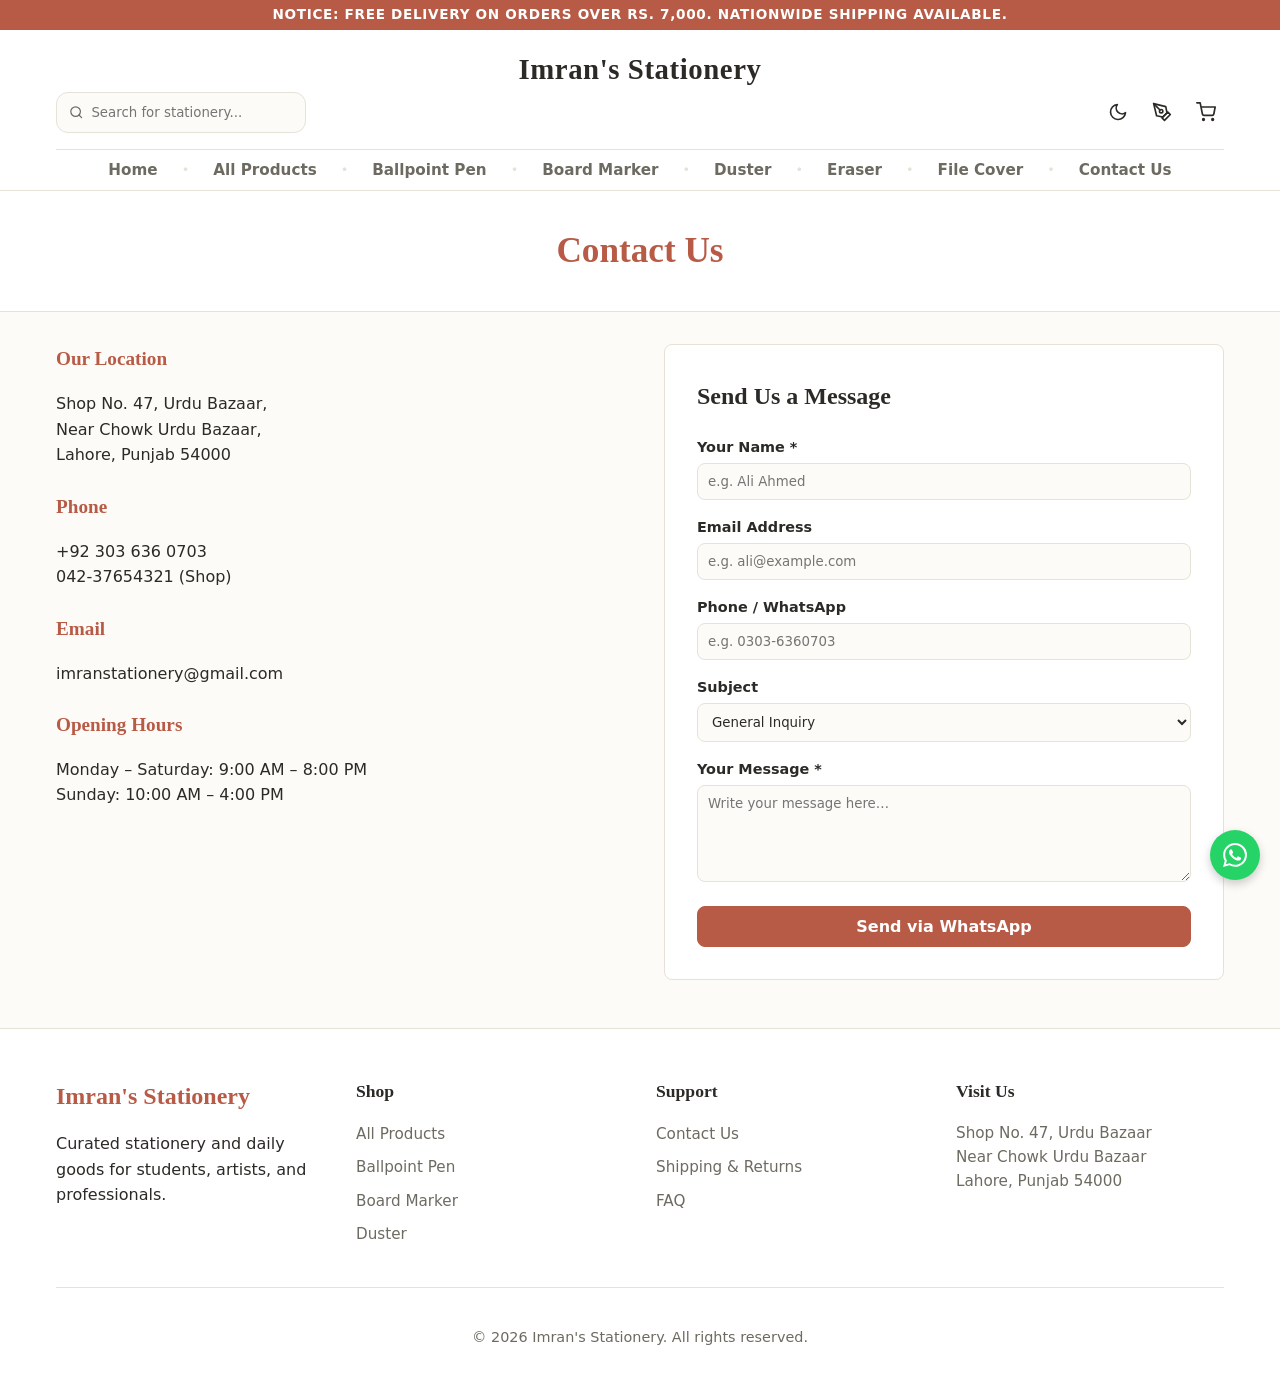
==== contact.html @ bb442c22 "Initial commit: Imran's Stationery E-Commerce Website (Vanilla JS)" ====
<!DOCTYPE html>
<html lang="en">
<head>
  <meta charset="UTF-8" />
  <meta name="color-scheme" content="light">
  <meta name="viewport" content="width=device-width, initial-scale=1.0" />
  <meta name="description" content="Contact Imran's Stationery – Urdu Bazaar, Lahore. Phone, WhatsApp, email or visit us." />
  <title>Contact – Imran's Stationery</title>
  <link rel="stylesheet" href="css/style.css?v=6" />
  <link rel="icon" href="images/placeholder.svg" />
  <script src="js/config.js?v=6"></script>
  <meta property="og:title" content="Contact Us - Imran's Stationery" />
  <meta property="og:description" content="Get in touch with Imran's Stationery." />
  <meta property="og:image" content="images/placeholder.svg" />
  <!-- UPDATE og:url to the real domain before going live -->
  <meta property="og:url" content="https://imransstationery.example.com/contact.html" />
</head>
<body class="contact-page">

  <!-- Injected Header -->
  <div id="layout-header"></div>

  <main>
    <div class="page-banner">
      <div class="container">
        <h1>Contact Us</h1>
      </div>
    </div>

    <section class="contact-section" aria-labelledby="contact-heading">
      <div class="container">
        <h2 class="visually-hidden" id="contact-heading">Contact Details</h2>

        <div class="contact-grid">
          <div class="contact-info">
            <div class="contact-item">
              <div>
                <h3>Our Location</h3>
                <p>Shop No. 47, Urdu Bazaar,<br />Near Chowk Urdu Bazaar,<br />Lahore, Punjab 54000</p>
              </div>
            </div>

            <div class="contact-item">
              <div>
                <h3>Phone</h3>
                <p>
                  <a href="tel:+923036360703">+92 303 636 0703</a><br />
                  <a href="tel:+924237654321">042-37654321</a> (Shop)
                </p>
              </div>
            </div>

            <div class="contact-item">
              <div>
                <h3>Email</h3>
                <p><a href="mailto:imranstationery@gmail.com">imranstationery@gmail.com</a></p>
              </div>
            </div>

            <div class="contact-item">
              <div>
                <h3>Opening Hours</h3>
                <p>
                  Monday – Saturday: 9:00 AM – 8:00 PM<br />
                  Sunday: 10:00 AM – 4:00 PM
                </p>
              </div>
            </div>
          </div>

          <div class="contact-form-card">
            <h2>Send Us a Message</h2>
            <form id="contact-form" novalidate>
              <div class="form-group">
                <label for="name">Your Name *</label>
                <input type="text" id="name" name="name" placeholder="e.g. Ali Ahmed" required />
              </div>
              <div class="form-group">
                <label for="email">Email Address</label>
                <input type="email" id="email" name="email" placeholder="e.g. ali@example.com" />
              </div>
              <div class="form-group">
                <label for="phone">Phone / WhatsApp</label>
                <input type="tel" id="phone" name="phone" placeholder="e.g. 0303-6360703" />
              </div>
              <div class="form-group">
                <label for="subject">Subject</label>
                <select id="subject" name="subject">
                  <option value="general">General Inquiry</option>
                  <option value="order">Place a Bulk Order</option>
                  <option value="availability">Product Availability</option>
                  <option value="other">Other</option>
                </select>
              </div>
              <div class="form-group">
                <label for="message">Your Message *</label>
                <textarea id="message" name="message" rows="5" placeholder="Write your message here…" required></textarea>
              </div>
              <button type="submit" class="btn btn-primary btn-block">Send via WhatsApp</button>
              <div id="form-feedback" class="form-feedback" role="alert" aria-live="assertive"></div>
            </form>
          </div>
        </div>
      </div>
    </section>
  </main>

  <!-- Injected Footer & Cart -->
  <div id="layout-footer"></div>
  <div id="layout-cart"></div>

  <script src="js/layout.js?v=6"></script>
  <script src="js/cart.js?v=6"></script>
  <script src="js/contact.js?v=6"></script>

</body>
</html>
---- css/style.css ----
﻿/* style.css ?" Imran's Stationery | Vintage Classic Redesign */

/* --- Variables --- */
:root {
  color-scheme: light;
  --color-primary:   #B85B46; /* Terracotta */
  --color-primary-hover: #9E4E3C;
  --color-bg:        #FDFBF7; /* Warm cream */
  --color-surface:   #FFFFFF; /* White for cards */
  --color-text:      #2C2A26; /* Warm dark grey */
  --color-muted:     #6D6A61; /* Medium warm grey */
  --color-border:    #E6E2D8; /* Soft warm border */
  --color-accent:    #6B705C; /* Olive */
  --color-whatsapp:  #25D366;
  --img-bg:          #F7F4EB;

  --font-heading: 'Merriweather', 'Georgia', 'Times New Roman', serif;
  --font-body:    'Nunito', 'Segoe UI', system-ui, sans-serif;

  --radius:      8px;
  --radius-lg:   12px;
  --transition:  0.25s ease-in-out;

  --sp-xs:  0.25rem;
  --sp-sm:  0.5rem;
  --sp-md:  1rem;
  --sp-lg:  1.5rem;
  --sp-xl:  2rem;
  --sp-2xl: 3rem;
}

[data-theme="dark"] {
  --color-primary:       #D4806E;
  --color-primary-hover: #E09585;
  --color-bg:            #1C1A17;
  --color-surface:       #2A2723;
  --color-text:          #F0EDE6;
  --color-muted:         #A8A49B;
  --color-border:        #3E3B35;
  --color-accent:        #94997E;
  --img-bg:              #33302B;
}

/* --- Base --- */
*, *::before, *::after { box-sizing: border-box; }
body {
  margin: 0;
  font-family: var(--font-body);
  background-color: var(--color-bg);
  color: var(--color-text);
  line-height: 1.6;
}
h1, h2, h3, h4, h5, h6 {
  font-family: var(--font-heading);
  font-weight: 700;
  margin-top: 0;
  color: var(--color-text);
}
a { color: inherit; text-decoration: none; transition: color var(--transition); }
img, svg { display: block; max-width: 100%; height: auto; }
button { font-family: inherit; cursor: pointer; border: none; background: none; color: inherit; }
.container { max-width: 1200px; margin: 0 auto; padding: 0 var(--sp-md); }
.visually-hidden { position: absolute; width: 1px; height: 1px; padding: 0; margin: -1px; overflow: hidden; clip: rect(0,0,0,0); border: 0; }

/* --- Buttons --- */
.btn {
  display: inline-flex; justify-content: center; align-items: center;
  padding: 10px 20px;
  border-radius: var(--radius);
  font-weight: 600;
  text-align: center;
  transition: all var(--transition);
  font-size: 1rem;
  text-decoration: none;
}
.btn-primary {
  background-color: var(--color-primary);
  color: #fff;
  border: 1px solid var(--color-primary);
}
.btn-primary:hover { background-color: var(--color-primary-hover); }
.btn-outline {
  border: 2px solid var(--color-border);
  color: var(--color-text);
  background-color: transparent;
}
.btn-outline:hover {
  border-color: var(--color-primary);
  color: var(--color-primary);
}
.btn-block { width: 100%; }

.card-action {
  position: absolute;
  bottom: var(--sp-md);
  left: 50%;
  transform: translateX(-50%);
  background: var(--color-surface);
  color: var(--color-text);
  border: 1px solid var(--color-border);
  padding: 8px 16px;
  border-radius: var(--radius);
  font-size: 0.85rem;
  font-weight: 600;
  opacity: 0;
  transition: all var(--transition);
  white-space: nowrap;
  box-shadow: 0 4px 6px rgba(0,0,0,0.1);
}

.product-img-wrap:hover .card-action {
  opacity: 1;
}

.card-action:hover {
  background: var(--color-primary);
  color: #fff;
  border-color: var(--color-primary);
}

/* --- Header Layout --- */
.announcement-bar {
  background-color: var(--color-primary);
  color: #fff;
  text-align: center;
  padding: var(--sp-xs) var(--sp-md);
  font-size: 0.85rem;
  font-weight: 600;
  letter-spacing: 0.05em;
  text-transform: uppercase;
}

.site-header {
  background-color: var(--color-surface);
  border-bottom: 1px solid var(--color-border);
  position: sticky;
  top: 0; z-index: 100;
}

.header-main {
  display: grid;
  grid-template-columns: 1fr auto 1fr;
  align-items: center;
  padding: var(--sp-md) 0;
}

.desktop-only { display: none; }
@media (min-width: 768px) {
  .desktop-only { display: block; }
}
.mobile-only { display: block; }
@media (min-width: 768px) {
  .mobile-only { display: none; }
}

.nav-logo {
  font-family: var(--font-heading);
  font-size: 1.8rem;
  font-weight: 700;
  letter-spacing: 0.02em;
  color: var(--color-text);
  grid-column: 2;
  text-align: center;
}

.header-search { grid-column: 1; }
.search-form {
  display: flex; align-items: center;
  background-color: var(--color-bg);
  border: 1px solid var(--color-border);
  border-radius: var(--radius-lg);
  padding: 4px 12px;
  max-width: 250px;
}
.search-form svg { color: var(--color-muted); margin-right: 8px; }
.search-form input {
  border: none; background: transparent;
  padding: 8px 0; outline: none; width: 100%;
  color: var(--color-text);
  font-family: var(--font-body);
}

.header-icons {
  grid-column: 3;
  display: flex; justify-content: flex-end; gap: var(--sp-sm);
}
.icon-btn {
  padding: 8px; border-radius: 50%;
  position: relative; transition: background-color var(--transition);
}
.icon-btn:hover { background-color: var(--color-bg); }
.cart-badge {
  position: absolute; top: 0; right: 0;
  background-color: var(--color-primary); color: #fff;
  font-size: 0.7rem; font-weight: bold;
  height: 18px; min-width: 18px; border-radius: 9px;
  display: flex; align-items: center; justify-content: center;
  padding: 0 4px; opacity: 0; transform: scale(0.8);
  transition: all var(--transition);
}
.cart-badge.has-items { opacity: 1; transform: scale(1); }

/* --- Navigation Links --- */
.header-nav {
  border-top: 1px solid var(--color-border);
  background-color: var(--color-surface);
}
.nav-menu {
  list-style: none; margin: 0; padding: 0;
  display: flex; justify-content: center; flex-wrap: wrap;
  gap: var(--sp-lg);
}
.nav-menu li { display: flex; align-items: center; }
.nav-menu li:not(:last-child)::after {
  content: '\2022';
  margin-left: var(--sp-lg);
  color: var(--color-border);
  font-size: 0.8rem;
}
.nav-link {
  display: block; padding: var(--sp-sm) 0;
  font-size: 0.95rem; font-weight: 600;
  color: var(--color-muted);
  position: relative;
}
.nav-link:hover { color: var(--color-primary); }

@media (max-width: 767px) {
  .header-main { grid-template-columns: 1fr auto; }
  .nav-logo { grid-column: 1; text-align: left; }
  .header-icons { grid-column: 2; }
  .header-nav {
    display: none; width: 100%; position: absolute; left: 0;
    top: 100%; background: var(--color-surface);
    border-bottom: 1px solid var(--color-border);
    box-shadow: 0 4px 12px rgba(0,0,0,0.05);
  }
  .header-nav.open { display: block; }
  .nav-menu { flex-direction: column; gap: 0; }
  .nav-menu li { width: 100%; border-bottom: 1px solid var(--color-border); }
  .nav-menu li:not(:last-child)::after { display: none; }
  .nav-link { padding: var(--sp-md); }
}

/* --- Hero Section --- */
.hero-section {
  background-color: var(--color-surface);
  text-align: center;
  padding: var(--sp-2xl) var(--sp-md);
  border-bottom: 1px solid var(--color-border);
}
.hero-image-slot { display: none; }
.hero-content h1 { font-size: 2.5rem; margin-bottom: var(--sp-md); color: var(--color-primary); }
.hero-content p { font-size: 1.1rem; color: var(--color-muted); margin-bottom: var(--sp-lg); max-width: 600px; margin-inline: auto; }
.btn-hero { background-color: var(--color-primary); color: #fff; padding: 12px 30px; font-size: 1.1rem; }

/* --- Product Cards --- */
.products-grid {
  display: grid;
  grid-template-columns: repeat(auto-fill, minmax(240px, 1fr));
  gap: var(--sp-xl); padding: var(--sp-xl) 0;
}
.product-card {
  background: var(--color-surface);
  border: 1px solid var(--color-border);
  border-radius: var(--radius);
  overflow: hidden;
  cursor: pointer;
  transition: transform var(--transition), box-shadow var(--transition);
  display: flex; flex-direction: column;
}
.product-card:hover {
  transform: translateY(-4px);
  box-shadow: 0 8px 24px rgba(0,0,0,0.05);
}
.product-img-wrap { position: relative; aspect-ratio: 1; background: var(--img-bg); padding: var(--sp-md); display: flex; align-items: center; justify-content: center; }
.product-img-wrap img {
  width: 100%; height: 100%; object-fit: contain;
}
.product-info { padding: var(--sp-md); display: flex; flex-direction: column; flex-grow: 1; }
.product-name { font-size: 1.1rem; margin-bottom: var(--sp-xs); font-family: var(--font-body); }
.product-price { font-size: 1.05rem; font-weight: 700; color: var(--color-primary); margin: 0; }
.card-meta { font-size: 0.85rem; color: var(--color-muted); margin: 4px 0 0 0; }
.card-btn { margin-top: auto; padding: 8px; font-size: 0.9rem; margin-top: var(--sp-md); }

/* --- Categories Section --- */
.section-title { text-align: center; font-size: 2rem; margin: var(--sp-2xl) 0 var(--sp-lg); }
.category-tiles-grid {
  display: grid; grid-template-columns: repeat(auto-fit, minmax(180px, 1fr));
  gap: var(--sp-lg); padding-bottom: var(--sp-2xl);
}
.category-tile {
  text-align: center; border: 1px solid var(--color-border);
  border-radius: var(--radius); padding: var(--sp-lg);
  background: var(--color-surface); transition: all var(--transition);
}
.category-tile:hover { border-color: var(--color-primary); box-shadow: 0 4px 12px rgba(0,0,0,0.05); }
.tile-img-wrap {
  aspect-ratio: 1; background: var(--img-bg); border-radius: 50%;
  margin: 0 auto var(--sp-md); padding: var(--sp-md); max-width: 120px;
}
.tile-img-wrap img { width: 100%; height: 100%; object-fit: contain; }
.category-tile h3 { margin: 0 0 var(--sp-xs) 0; font-family: var(--font-body); font-size: 1.1rem; }
.view-link { font-size: 0.85rem; color: var(--color-primary); font-weight: 600; }

.view-all-container { text-align: center; margin: var(--sp-lg) 0 var(--sp-2xl); }

/* --- Contact & Misc --- */
.page-banner { background: var(--color-surface); padding: var(--sp-xl) 0; border-bottom: 1px solid var(--color-border); text-align: center; margin-bottom: var(--sp-xl); }
.page-banner h1 { margin: 0; font-size: 2.2rem; color: var(--color-primary); }
.contact-grid { display: grid; grid-template-columns: 1fr 1fr; gap: var(--sp-2xl); margin-bottom: var(--sp-2xl); }
.contact-info h3 { color: var(--color-primary); font-size: 1.2rem; margin-bottom: var(--sp-xs); }
.contact-item { margin-bottom: var(--sp-lg); }
.contact-form-card { background: var(--color-surface); padding: var(--sp-xl); border: 1px solid var(--color-border); border-radius: var(--radius); }
.form-group { margin-bottom: var(--sp-md); }
.form-group label { display: block; font-weight: 600; margin-bottom: var(--sp-xs); font-size: 0.9rem; }
.form-group input, .form-group select, .form-group textarea {
  width: 100%; padding: 10px; border: 1px solid var(--color-border); border-radius: var(--radius);
  font-family: inherit; background: var(--color-bg); color: var(--color-text);
}
@media (max-width: 767px) { .contact-grid { grid-template-columns: 1fr; } }

/* --- Cart Panel --- */
.cart-overlay { position: fixed; inset: 0; background: rgba(0,0,0,0.5); z-index: 999; opacity: 0; pointer-events: none; transition: opacity var(--transition); }
.cart-overlay.open { opacity: 1; pointer-events: auto; }
.cart-panel {
  position: fixed; top: 0; right: 0; bottom: 0; width: 100%; max-width: 400px;
  background: var(--color-surface); z-index: 1000;
  transform: translateX(100%); transition: transform 0.3s cubic-bezier(0.4, 0, 0.2, 1);
  display: flex; flex-direction: column; border-left: 1px solid var(--color-border);
}
.cart-panel.open { transform: translateX(0); }
.cart-panel-header { display: flex; align-items: center; justify-content: space-between; padding: var(--sp-md); border-bottom: 1px solid var(--color-border); }
.cart-panel-header h2 { margin: 0; font-size: 1.2rem; }
.cart-close-btn { padding: 4px; border-radius: 50%; }
.cart-close-btn:hover { background: var(--color-bg); }
.cart-items-list { flex-grow: 1; overflow-y: auto; padding: var(--sp-md); }
.cart-item { display: flex; gap: var(--sp-md); padding-bottom: var(--sp-md); border-bottom: 1px solid var(--color-border); margin-bottom: var(--sp-md); position: relative; }
.cart-item-img { width: 70px; height: 70px; object-fit: contain; background: var(--img-bg); border-radius: 4px; }
.cart-item-details { flex-grow: 1; }
.cart-item-name { display: block; font-weight: 600; font-size: 0.95rem; margin-bottom: 2px; }
.cart-item-color { display: block; font-size: 0.8rem; color: var(--color-muted); margin-bottom: 4px; }
.cart-item-price { display: block; font-weight: 700; color: var(--color-primary); font-size: 0.9rem; margin-bottom: 8px; }
.qty-controls { display: flex; align-items: center; border: 1px solid var(--color-border); border-radius: 4px; width: fit-content; }
.qty-btn { padding: 2px 8px; background: var(--color-bg); }
.qty-input { width: 40px; text-align: center; border: none; border-left: 1px solid var(--color-border); border-right: 1px solid var(--color-border); background: transparent; font-family: inherit; color: inherit; padding: 2px 0; }
.cart-item-remove { position: absolute; top: 0; right: 0; color: var(--color-muted); font-size: 1.2rem; padding: 4px; }
.cart-item-remove:hover { color: #dc2626; }
.cart-empty { text-align: center; color: var(--color-muted); margin-top: var(--sp-xl); }
.cart-footer { display: flex; flex-direction: column; padding: var(--sp-md); border-top: 1px solid var(--color-border); background: var(--color-bg); }
.cart-total-row { display: flex; justify-content: space-between; margin-bottom: 8px; font-size: 0.95rem; }
.cart-grand-total { font-size: 1.1rem; font-weight: 700; color: var(--color-primary); margin-top: 12px; padding-top: 12px; border-top: 1px dashed var(--color-border); margin-bottom: 16px; }
.cart-courier-note { font-size: 0.8rem; color: var(--color-muted); text-align: center; margin-bottom: 12px; }

/* --- Footer --- */
.site-footer { background-color: var(--color-surface); border-top: 1px solid var(--color-border); padding: var(--sp-2xl) 0 var(--sp-md); margin-top: auto; }
.footer-grid { display: grid; grid-template-columns: repeat(auto-fit, minmax(200px, 1fr)); gap: var(--sp-xl); margin-bottom: var(--sp-xl); }
.footer-brand { font-family: var(--font-heading); font-size: 1.5rem; margin-bottom: var(--sp-sm); color: var(--color-primary); }
.footer-col h4 { margin-bottom: var(--sp-md); font-size: 1.1rem; }
.footer-col ul { list-style: none; padding: 0; margin: 0; }
.footer-col ul li { margin-bottom: 8px; }
.footer-col ul li a { color: var(--color-muted); font-size: 0.95rem; }
.footer-col ul li a:hover { color: var(--color-primary); }
.footer-col address { font-style: normal; color: var(--color-muted); font-size: 0.95rem; line-height: 1.6; }
.footer-bottom { text-align: center; padding-top: var(--sp-lg); border-top: 1px solid var(--color-border); color: var(--color-muted); font-size: 0.9rem; }
.whatsapp-float { position: fixed; bottom: 20px; right: 20px; background-color: var(--color-whatsapp); color: white; width: 50px; height: 50px; border-radius: 50%; display: flex; justify-content: center; align-items: center; box-shadow: 0 4px 10px rgba(0,0,0,0.2); z-index: 100; transition: transform var(--transition); }
.whatsapp-float:hover { transform: scale(1.1); }

/* --- Catalog & Quick View --- */
.catalog-tools { display: flex; gap: var(--sp-md); flex-wrap: wrap; margin-bottom: var(--sp-lg); align-items: center; background: var(--color-surface); padding: var(--sp-md); border-radius: var(--radius); border: 1px solid var(--color-border); }
.catalog-tools input, .catalog-tools select { padding: 8px 12px; border: 1px solid var(--color-border); border-radius: var(--radius); background: var(--color-bg); font-family: inherit; color: inherit; }
.catalog-tools input { flex-grow: 1; min-width: 200px; }
.catalog-count { color: var(--color-muted); font-size: 0.9rem; margin-bottom: var(--sp-md); }
.catalog-more { display: block; margin: var(--sp-xl) auto; padding: 10px 30px; font-weight: 600; border: 2px solid var(--color-primary); background: transparent; color: var(--color-primary); border-radius: var(--radius); transition: all var(--transition); }
.catalog-more:hover { background: var(--color-primary); color: #fff; }

.qv { border: none; padding: 0; border-radius: var(--radius-lg); background: var(--color-surface); color: var(--color-text); max-width: 800px; width: 95%; max-height: 90vh; overflow-y: auto; box-shadow: 0 10px 30px rgba(0,0,0,0.2); }
.qv::backdrop { background: rgba(0,0,0,0.6); }
.qv-close { position: absolute; top: 15px; right: 15px; background: rgba(255,255,255,0.8); border: none; font-size: 1.5rem; width: 32px; height: 32px; border-radius: 50%; cursor: pointer; display: flex; align-items: center; justify-content: center; z-index: 10; color: #333; }
.qv-img { width: 100%; height: 350px; object-fit: contain; background: var(--img-bg); }
.qv-body { padding: var(--sp-xl); }
.qv-name { font-size: 1.8rem; margin-bottom: 8px; color: var(--color-primary); }
.qv-price { font-size: 1.3rem; font-weight: 700; color: var(--color-text); margin-bottom: 16px; }
.qv-desc { color: var(--color-muted); margin-bottom: var(--sp-xl); }
.qv-swatches { display: flex; gap: 10px; margin-bottom: var(--sp-lg); align-items: center; flex-wrap: wrap; }
.swatch { width: 32px; height: 32px; border-radius: 50%; border: 2px solid transparent; cursor: pointer; transition: transform var(--transition); box-shadow: 0 2px 4px rgba(0,0,0,0.1); }
.swatch:hover { transform: scale(1.1); }
.swatch.selected { border-color: var(--color-primary); transform: scale(1.1); }
.selected-color-name { font-size: 0.9rem; font-weight: 600; margin-left: 10px; color: var(--color-muted); }
.qv-row { display: flex; gap: var(--sp-md); align-items: center; }
.card-qty-wrap { display: flex; align-items: center; border: 1px solid var(--color-border); border-radius: var(--radius); overflow: hidden; background: var(--color-bg); }
.card-qty-wrap button { padding: 10px 15px; background: transparent; font-weight: bold; }
.card-qty-input { width: 50px; text-align: center; border: none; border-left: 1px solid var(--color-border); border-right: 1px solid var(--color-border); padding: 10px 0; background: transparent; font-family: inherit; color: inherit; }
.qv-add { background: var(--color-primary); color: #fff; padding: 12px 24px; border-radius: var(--radius); font-weight: 600; flex-grow: 1; transition: background var(--transition); border: none; }
.qv-add:hover { background: var(--color-primary-hover); }

/* --- Reviews --- */
.qv-reviews { margin-top: var(--sp-xl); text-align: left; border-top: 1px solid var(--color-border); padding-top: var(--sp-lg); }
.qv-reviews h3 { font-size: 1.3rem; margin-bottom: var(--sp-md); }
.review-item { padding: var(--sp-md); border: 1px solid var(--color-border); background: var(--color-bg); border-radius: var(--radius); margin-bottom: var(--sp-md); }
.review-item strong { color: var(--color-primary); }
.review-item small { color: var(--color-muted); margin-left: 8px; }
.review-item p { margin: 8px 0 0 0; }
.qv-review-form { display: flex; flex-direction: column; gap: 12px; background: var(--img-bg); padding: var(--sp-lg); border-radius: var(--radius); margin-top: var(--sp-lg); }
.qv-review-form h4 { margin: 0 0 4px 0; font-size: 1.1rem; }
.qv-review-form input, .qv-review-form select, .qv-review-form textarea { padding: 10px; border: 1px solid var(--color-border); border-radius: var(--radius); font-family: inherit; background: var(--color-surface); color: inherit; }
.qv-review-form textarea { resize: vertical; min-height: 80px; }

@media (min-width: 768px) {
  .qv { display: grid; grid-template-columns: 1fr 1fr; align-items: start; }
  .qv-img { height: 100%; position: sticky; top: 0; border-right: 1px solid var(--color-border); }
}



/* ============================================================
   MODERN THEME — Crisp, Minimalist, Bungu-Inspired
   ============================================================ */

[data-design="modern"] {
  --color-primary:       #111111;
  --color-primary-hover: #333333;
  --color-bg:            #ffffff;
  --color-surface:       #ffffff;
  --color-text:          #111111;
  --color-muted:         #666666;
  --color-border:        #eaeaea;
  --color-accent:        #111111;
  --img-bg:              #f4f3ef;

  --font-heading: 'Inter', -apple-system, BlinkMacSystemFont, 'Segoe UI', system-ui, sans-serif;
  --font-body:    'Inter', -apple-system, BlinkMacSystemFont, 'Segoe UI', system-ui, sans-serif;

  --radius:    0px;
  --radius-lg: 0px;
}

[data-design="modern"][data-theme="dark"] {
  --color-primary:       #ffffff;
  --color-primary-hover: #cccccc;
  --color-bg:            #111111;
  --color-surface:       #1a1a1a;
  --color-text:          #f0f0f0;
  --color-muted:         #999999;
  --color-border:        #2a2a2a;
  --color-accent:        #ffffff;
  --img-bg:              #222222;
}

/* --- Modern: Announcement Bar --- */
[data-design="modern"] .announcement-bar {
  background-color: #111;
  color: #fff;
  font-size: 0.8rem;
  letter-spacing: 0.12em;
  text-transform: uppercase;
  font-weight: 400;
}

/* --- Modern: Header --- */
[data-design="modern"] .site-header {
  border-bottom: 1px solid var(--color-border);
}
[data-design="modern"] .nav-logo {
  font-family: var(--font-heading);
  font-weight: 400;
  font-size: 1.4rem;
  letter-spacing: 0.08em;
  text-transform: lowercase;
}
[data-design="modern"] .search-form {
  border-radius: 0;
  border: 1px solid var(--color-border);
}
[data-design="modern"] .header-nav {
  border-top: none;
}
[data-design="modern"] .nav-menu {
  gap: var(--sp-xl);
}
[data-design="modern"] .nav-menu li:not(:last-child)::after {
  display: none;
}
[data-design="modern"] .nav-link {
  font-weight: 400;
  font-size: 0.85rem;
  letter-spacing: 0.06em;
  text-transform: uppercase;
  color: var(--color-muted);
}
[data-design="modern"] .nav-link:hover {
  color: var(--color-text);
}

/* --- Modern: Hero Section --- */
[data-design="modern"] .hero-section {
  background: var(--img-bg);
  padding: var(--sp-2xl) var(--sp-md) 4rem;
  border-bottom: none;
}
[data-design="modern"] .hero-content h1 {
  font-weight: 300;
  font-size: 3rem;
  letter-spacing: -0.02em;
  color: var(--color-text);
  text-transform: none;
}
[data-design="modern"] .hero-content p {
  font-size: 1rem;
  font-weight: 400;
  color: var(--color-muted);
}
[data-design="modern"] .btn-hero {
  background: var(--color-text);
  color: var(--color-bg);
  border: 1px solid var(--color-text);
  font-size: 0.85rem;
  letter-spacing: 0.08em;
  text-transform: uppercase;
  font-weight: 400;
  padding: 14px 32px;
}
[data-design="modern"] .btn-hero:hover {
  background: transparent;
  color: var(--color-text);
}

/* --- Modern: Section Titles --- */
[data-design="modern"] .section-title {
  font-weight: 300;
  font-size: 1.8rem;
  letter-spacing: -0.01em;
  text-transform: none;
}

/* --- Modern: Category Tiles (Circular) --- */
[data-design="modern"] .category-tiles-grid {
  grid-template-columns: repeat(auto-fit, minmax(140px, 1fr));
  gap: var(--sp-xl);
}
[data-design="modern"] .category-tile {
  border: none;
  background: transparent;
  padding: var(--sp-md);
}
[data-design="modern"] .category-tile:hover {
  border-color: transparent;
  box-shadow: none;
}
[data-design="modern"] .tile-img-wrap {
  background: var(--img-bg);
  border-radius: 50%;
  max-width: 140px;
  padding: var(--sp-lg);
  transition: transform var(--transition), box-shadow var(--transition);
}
[data-design="modern"] .category-tile:hover .tile-img-wrap {
  transform: scale(1.05);
  box-shadow: 0 8px 24px rgba(0,0,0,0.08);
}
[data-design="modern"] .category-tile h3 {
  font-weight: 400;
  font-size: 0.95rem;
  letter-spacing: 0.02em;
  margin-top: var(--sp-sm);
}
[data-design="modern"] .view-link {
  font-size: 0.8rem;
  font-weight: 400;
  color: var(--color-muted);
  letter-spacing: 0.04em;
}

/* --- Modern: Product Cards (Borderless, Minimal) --- */
[data-design="modern"] .product-card {
  border: none;
  border-radius: 0;
  background: transparent;
}
[data-design="modern"] .product-card:hover {
  transform: none;
  box-shadow: none;
}
[data-design="modern"] .product-img-wrap {
  border-radius: 0;
  background: var(--img-bg);
  transition: opacity var(--transition);
  position: relative;
}
[data-design="modern"] .product-card:hover .product-img-wrap {
  opacity: 0.85;
}
[data-design="modern"] .product-info {
  padding: var(--sp-sm) 0;
}
[data-design="modern"] .product-name {
  font-size: 0.95rem;
  font-weight: 400;
  letter-spacing: 0.01em;
}
[data-design="modern"] .product-price {
  font-weight: 400;
  color: var(--color-muted);
  font-size: 0.9rem;
}
[data-design="modern"] .card-meta {
  font-size: 0.8rem;
  text-transform: uppercase;
  letter-spacing: 0.06em;
}
[data-design="modern"] .card-btn {
  border: 1px solid var(--color-text);
  border-radius: 0;
  font-size: 0.8rem;
  letter-spacing: 0.06em;
  text-transform: uppercase;
  font-weight: 400;
  padding: 8px 16px;
}
[data-design="modern"] .card-btn:hover {
  background: var(--color-text);
  color: var(--color-bg);
  border-color: var(--color-text);
}

/* --- Modern: Buttons --- */
[data-design="modern"] .btn {
  border-radius: 0;
  font-weight: 400;
  letter-spacing: 0.04em;
}
[data-design="modern"] .btn-primary {
  background: var(--color-text);
  color: var(--color-bg);
  border-color: var(--color-text);
}
[data-design="modern"] .btn-primary:hover {
  background: transparent;
  color: var(--color-text);
}
[data-design="modern"] .btn-outline {
  border-width: 1px;
  border-color: var(--color-text);
  color: var(--color-text);
}
[data-design="modern"] .btn-outline:hover {
  background: var(--color-text);
  color: var(--color-bg);
}

/* --- Modern: Catalog Tools --- */
[data-design="modern"] .catalog-tools {
  border-radius: 0;
  border: none;
  border-bottom: 1px solid var(--color-border);
  background: transparent;
  padding: var(--sp-md) 0;
}
[data-design="modern"] .catalog-tools input,
[data-design="modern"] .catalog-tools select {
  border-radius: 0;
}
[data-design="modern"] .catalog-more {
  border-radius: 0;
  border-width: 1px;
}

/* --- Modern: Page Banner --- */
[data-design="modern"] .page-banner {
  background: var(--color-bg);
  border-bottom: 1px solid var(--color-border);
}
[data-design="modern"] .page-banner h1 {
  font-weight: 300;
  color: var(--color-text);
  letter-spacing: -0.02em;
}

/* --- Modern: Quick View --- */
[data-design="modern"] .qv {
  border-radius: 0;
}
[data-design="modern"] .qv-name {
  font-weight: 300;
  color: var(--color-text);
  letter-spacing: -0.01em;
}
[data-design="modern"] .qv-add {
  border-radius: 0;
}
[data-design="modern"] .card-qty-wrap {
  border-radius: 0;
}
[data-design="modern"] .qv-review-form {
  border-radius: 0;
}
[data-design="modern"] .review-item {
  border-radius: 0;
}

/* --- Modern: Footer --- */
[data-design="modern"] .footer-brand {
  font-weight: 400;
  font-size: 1.2rem;
  letter-spacing: 0.06em;
  text-transform: lowercase;
  color: var(--color-text);
}
[data-design="modern"] .site-footer {
  border-top: 1px solid var(--color-border);
  background: var(--color-bg);
}

/* --- Modern: Contact --- */
[data-design="modern"] .contact-form-card {
  border-radius: 0;
}
[data-design="modern"] .form-group input,
[data-design="modern"] .form-group select,
[data-design="modern"] .form-group textarea {
  border-radius: 0;
}

/* --- Modern: Cart Panel --- */
[data-design="modern"] .cart-panel {
  border-left: 1px solid var(--color-border);
}
[data-design="modern"] .qty-controls {
  border-radius: 0;
}





[data-design="modern"][data-theme="dark"] .catalog-more:hover {
  background: var(--color-text);
  color: var(--color-bg);
  border-color: var(--color-text);
}
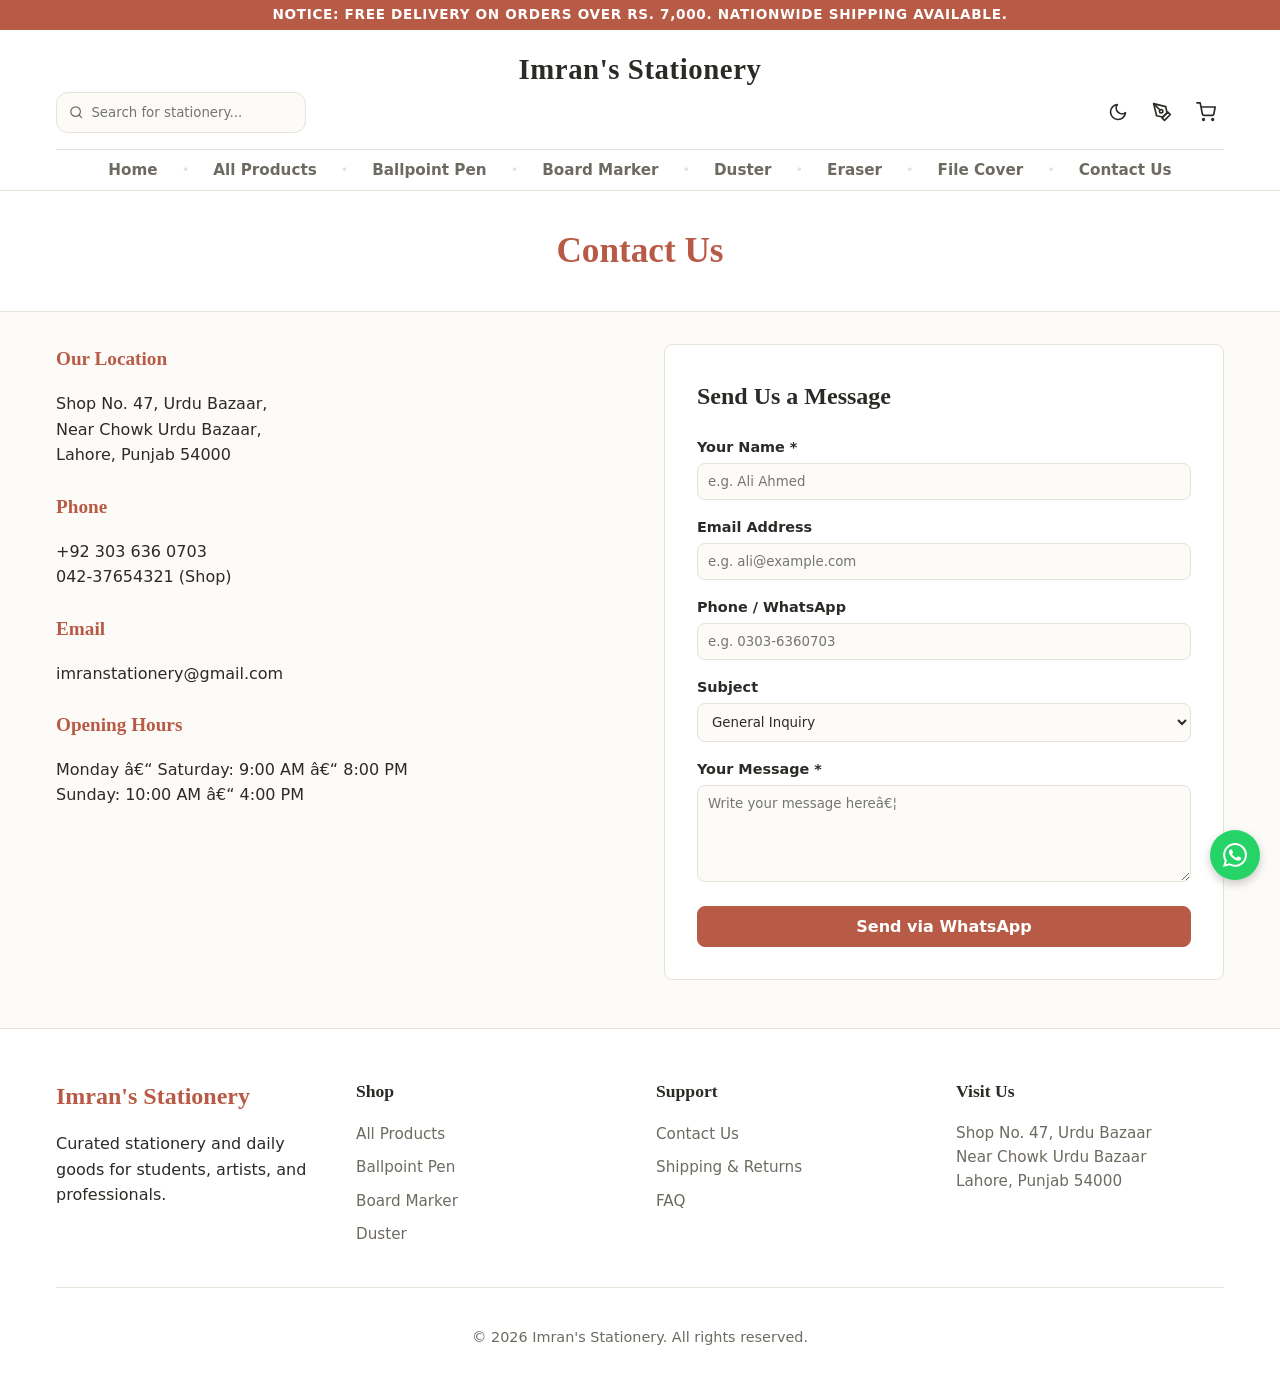
==== commit 47565cf8: "add reviews, og tags, checkout confirmation" ====
--- a/contact.html
+++ b/contact.html
@@ -1,11 +1,11 @@
-<!DOCTYPE html>
+﻿<!DOCTYPE html>
 <html lang="en">
 <head>
   <meta charset="UTF-8" />
   <meta name="color-scheme" content="light">
   <meta name="viewport" content="width=device-width, initial-scale=1.0" />
-  <meta name="description" content="Contact Imran's Stationery – Urdu Bazaar, Lahore. Phone, WhatsApp, email or visit us." />
-  <title>Contact – Imran's Stationery</title>
+  <meta name="description" content="Contact Imran's Stationery â€“ Urdu Bazaar, Lahore. Phone, WhatsApp, email or visit us." />
+  <title>Contact â€“ Imran's Stationery</title>
   <link rel="stylesheet" href="css/style.css?v=6" />
   <link rel="icon" href="images/placeholder.svg" />
   <script src="js/config.js?v=6"></script>
@@ -61,8 +61,8 @@
               <div>
                 <h3>Opening Hours</h3>
                 <p>
-                  Monday – Saturday: 9:00 AM – 8:00 PM<br />
-                  Sunday: 10:00 AM – 4:00 PM
+                  Monday â€“ Saturday: 9:00 AM â€“ 8:00 PM<br />
+                  Sunday: 10:00 AM â€“ 4:00 PM
                 </p>
               </div>
             </div>
@@ -94,7 +94,7 @@
               </div>
               <div class="form-group">
                 <label for="message">Your Message *</label>
-                <textarea id="message" name="message" rows="5" placeholder="Write your message here…" required></textarea>
+                <textarea id="message" name="message" rows="5" placeholder="Write your message hereâ€¦" required></textarea>
               </div>
               <button type="submit" class="btn btn-primary btn-block">Send via WhatsApp</button>
               <div id="form-feedback" class="form-feedback" role="alert" aria-live="assertive"></div>
@@ -117,3 +117,4 @@
 </html>
 
 
+
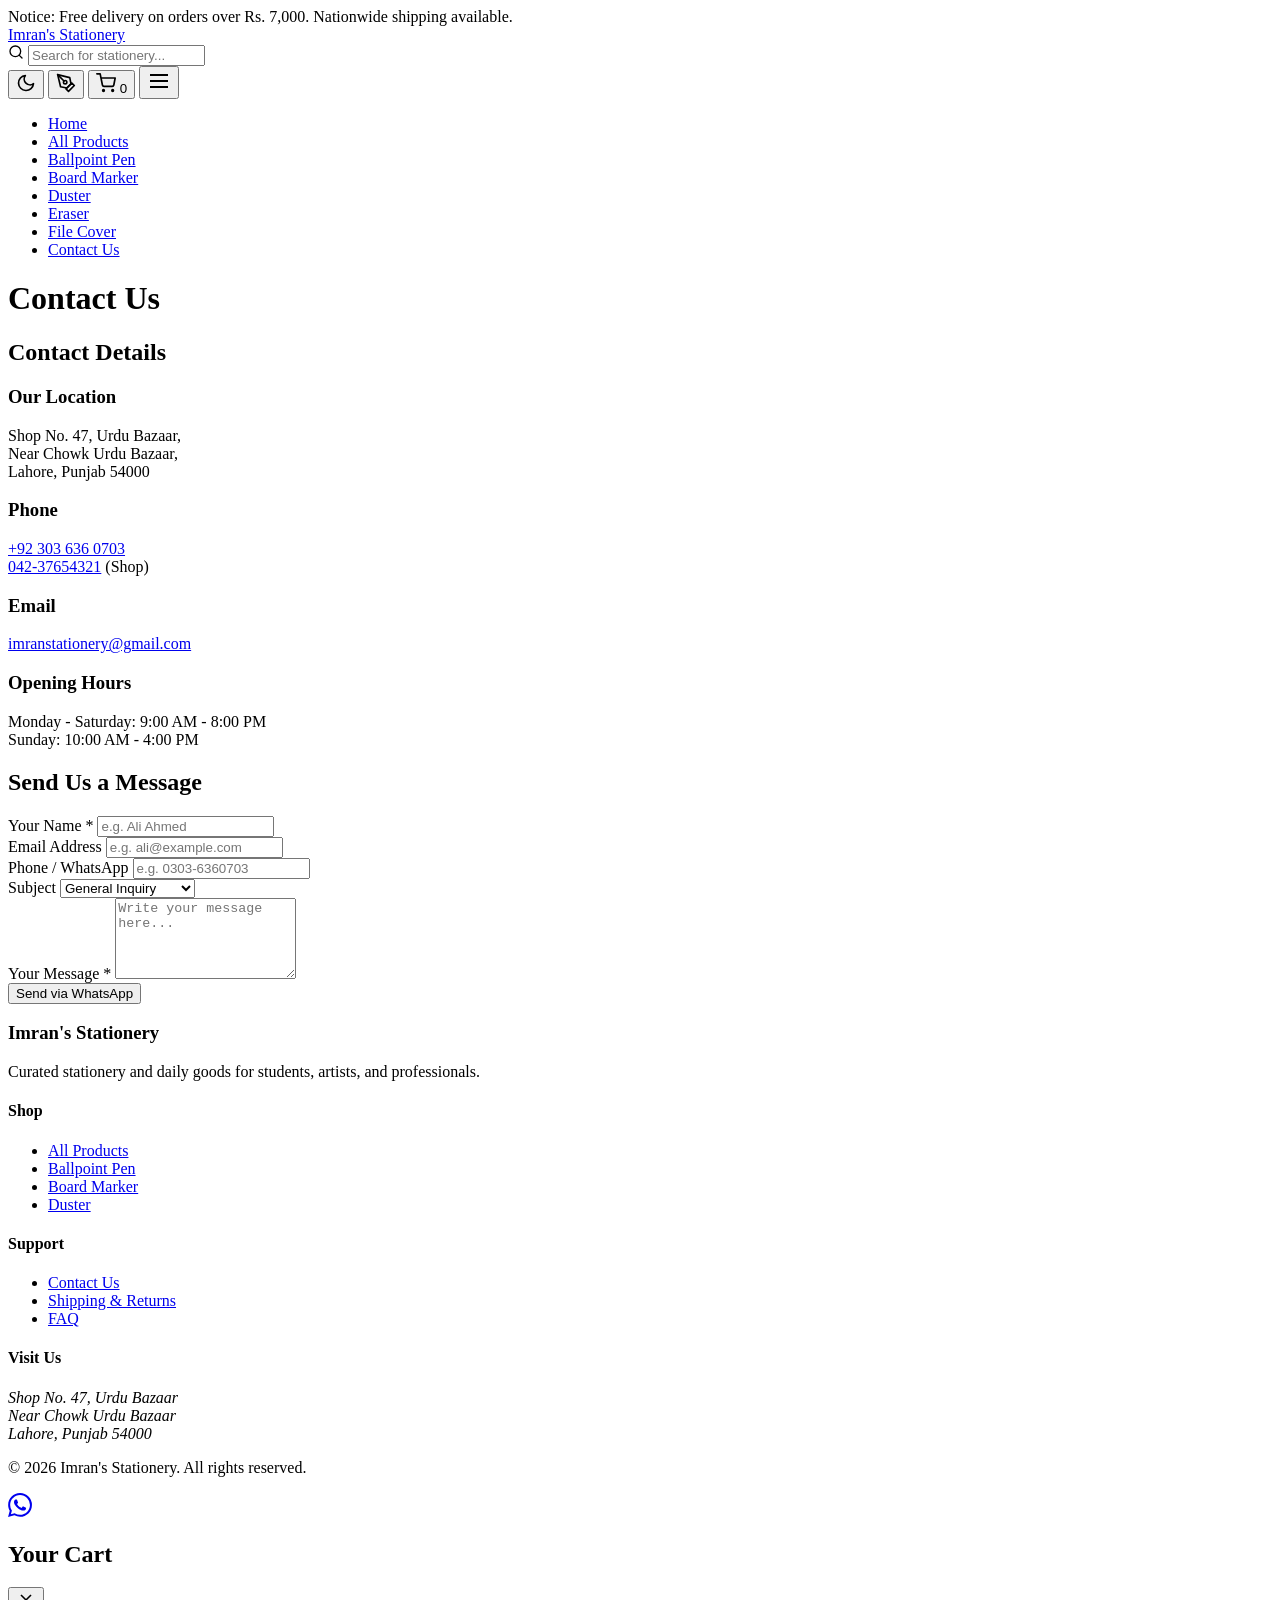
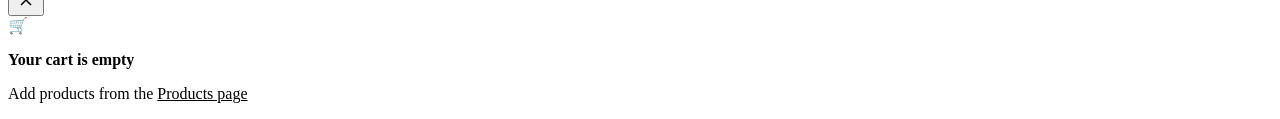
==== commit b26904a3: "fix reviews.json data structure and clean up utf-8 encoding/BOMs" ====
--- a/contact.html
+++ b/contact.html
@@ -1,11 +1,11 @@
-﻿<!DOCTYPE html>
+<!DOCTYPE html>
 <html lang="en">
 <head>
   <meta charset="UTF-8" />
   <meta name="color-scheme" content="light">
   <meta name="viewport" content="width=device-width, initial-scale=1.0" />
-  <meta name="description" content="Contact Imran's Stationery â€“ Urdu Bazaar, Lahore. Phone, WhatsApp, email or visit us." />
-  <title>Contact â€“ Imran's Stationery</title>
+  <meta name="description" content="Contact Imran's Stationery - Urdu Bazaar, Lahore. Phone, WhatsApp, email or visit us." />
+  <title>Contact - Imran's Stationery</title>
   <link rel="stylesheet" href="css/style.css?v=6" />
   <link rel="icon" href="images/placeholder.svg" />
   <script src="js/config.js?v=6"></script>
@@ -61,8 +61,8 @@
               <div>
                 <h3>Opening Hours</h3>
                 <p>
-                  Monday â€“ Saturday: 9:00 AM â€“ 8:00 PM<br />
-                  Sunday: 10:00 AM â€“ 4:00 PM
+                  Monday - Saturday: 9:00 AM - 8:00 PM<br />
+                  Sunday: 10:00 AM - 4:00 PM
                 </p>
               </div>
             </div>
@@ -94,7 +94,7 @@
               </div>
               <div class="form-group">
                 <label for="message">Your Message *</label>
-                <textarea id="message" name="message" rows="5" placeholder="Write your message hereâ€¦" required></textarea>
+                <textarea id="message" name="message" rows="5" placeholder="Write your message here..." required></textarea>
               </div>
               <button type="submit" class="btn btn-primary btn-block">Send via WhatsApp</button>
               <div id="form-feedback" class="form-feedback" role="alert" aria-live="assertive"></div>
@@ -118,3 +118,5 @@
 
 
 
+
+
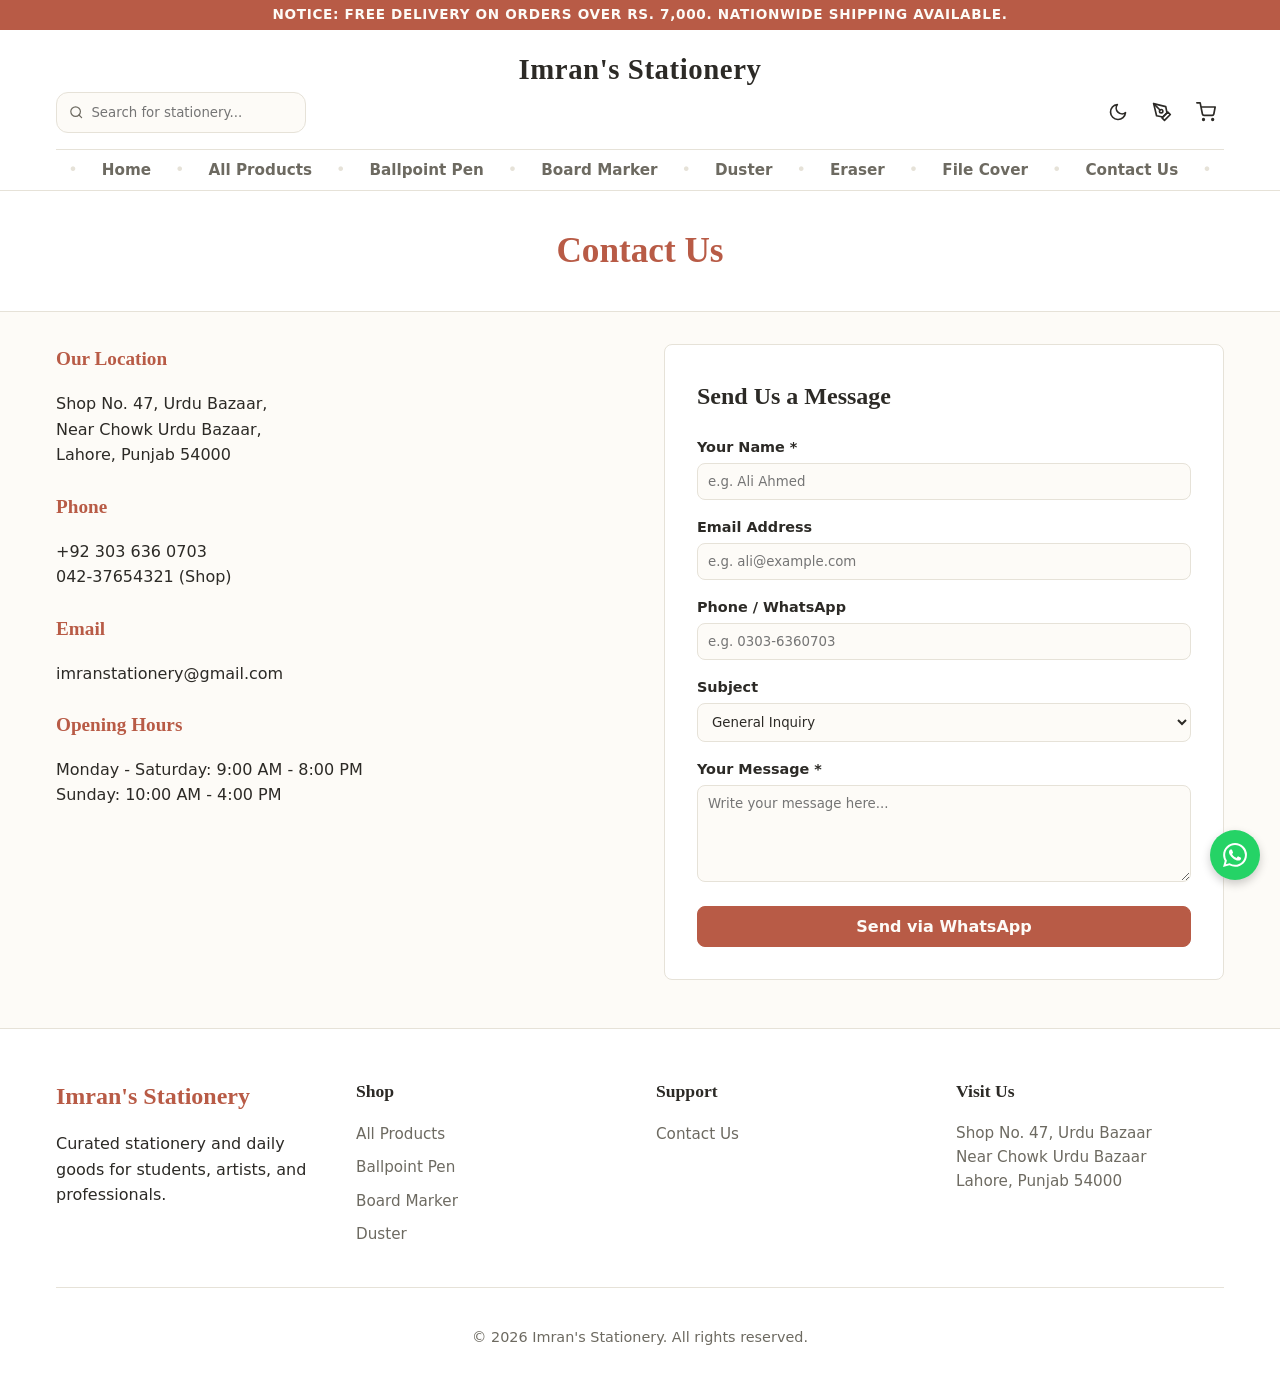
==== commit e63cbbb4: "chore: bump cache version to v7 for live users" ====
--- a/contact.html
+++ b/contact.html
@@ -6,9 +6,9 @@
   <meta name="viewport" content="width=device-width, initial-scale=1.0" />
   <meta name="description" content="Contact Imran's Stationery - Urdu Bazaar, Lahore. Phone, WhatsApp, email or visit us." />
   <title>Contact - Imran's Stationery</title>
-  <link rel="stylesheet" href="css/style.css?v=6" />
+  <link rel="stylesheet" href="css/style.css?v=7" />
   <link rel="icon" href="images/placeholder.svg" />
-  <script src="js/config.js?v=6"></script>
+  <script src="js/config.js?v=7"></script>
   <meta property="og:title" content="Contact Us - Imran's Stationery" />
   <meta property="og:description" content="Get in touch with Imran's Stationery." />
   <meta property="og:image" content="images/placeholder.svg" />
@@ -109,9 +109,9 @@
   <div id="layout-footer"></div>
   <div id="layout-cart"></div>
 
-  <script src="js/layout.js?v=6"></script>
-  <script src="js/cart.js?v=6"></script>
-  <script src="js/contact.js?v=6"></script>
+  <script src="js/layout.js?v=7"></script>
+  <script src="js/cart.js?v=7"></script>
+  <script src="js/contact.js?v=7"></script>
 
 </body>
 </html>
--- a/css/style.css
+++ b/css/style.css
@@ -0,0 +1,725 @@
+/* style.css - Imran's Stationery | Vintage Classic Redesign */
+
+/* --- Variables --- */
+:root {
+  color-scheme: light;
+  --color-primary:   #B85B46; /* Terracotta */
+  --color-primary-hover: #9E4E3C;
+  --color-bg:        #FDFBF7; /* Warm cream */
+  --color-surface:   #FFFFFF; /* White for cards */
+  --color-text:      #2C2A26; /* Warm dark grey */
+  --color-muted:     #6D6A61; /* Medium warm grey */
+  --color-border:    #E6E2D8; /* Soft warm border */
+  --color-accent:    #6B705C; /* Olive */
+  --color-whatsapp:  #25D366;
+  --img-bg:          #F7F4EB;
+
+  --font-heading: 'Merriweather', 'Georgia', 'Times New Roman', serif;
+  --font-body:    'Nunito', 'Segoe UI', system-ui, sans-serif;
+
+  --radius:      8px;
+  --radius-lg:   12px;
+  --transition:  0.25s ease-in-out;
+
+  --sp-xs:  0.25rem;
+  --sp-sm:  0.5rem;
+  --sp-md:  1rem;
+  --sp-lg:  1.5rem;
+  --sp-xl:  2rem;
+  --sp-2xl: 3rem;
+}
+
+[data-theme="dark"] {
+  --color-primary:       #D4806E;
+  --color-primary-hover: #E09585;
+  --color-bg:            #1C1A17;
+  --color-surface:       #2A2723;
+  --color-text:          #F0EDE6;
+  --color-muted:         #A8A49B;
+  --color-border:        #3E3B35;
+  --color-accent:        #94997E;
+  --img-bg:              #33302B;
+}
+
+/* --- Base --- */
+*, *::before, *::after { box-sizing: border-box; }
+body {
+  margin: 0;
+  font-family: var(--font-body);
+  background-color: var(--color-bg);
+  color: var(--color-text);
+  line-height: 1.6;
+}
+h1, h2, h3, h4, h5, h6 {
+  font-family: var(--font-heading);
+  font-weight: 700;
+  margin-top: 0;
+  color: var(--color-text);
+}
+a { color: inherit; text-decoration: none; transition: color var(--transition); }
+img, svg { display: block; max-width: 100%; height: auto; }
+button { font-family: inherit; cursor: pointer; border: none; background: none; color: inherit; }
+.container { max-width: 1200px; margin: 0 auto; padding: 0 var(--sp-md); }
+.visually-hidden { position: absolute; width: 1px; height: 1px; padding: 0; margin: -1px; overflow: hidden; clip: rect(0,0,0,0); border: 0; }
+
+/* --- Buttons --- */
+.btn {
+  display: inline-flex; justify-content: center; align-items: center;
+  padding: 10px 20px;
+  border-radius: var(--radius);
+  font-weight: 600;
+  text-align: center;
+  transition: all var(--transition);
+  font-size: 1rem;
+  text-decoration: none;
+}
+.btn-primary { background-color: var(--color-primary); color: var(--color-bg);
+  border: 1px solid var(--color-primary);
+}
+.btn-primary:hover { background-color: var(--color-primary-hover); }
+.btn-outline {
+  border: 2px solid var(--color-border);
+  color: var(--color-text);
+  background-color: transparent;
+}
+.btn-outline:hover {
+  border-color: var(--color-primary);
+  color: var(--color-primary);
+}
+.btn-block { width: 100%; }
+
+.card-action {
+  position: absolute;
+  bottom: var(--sp-md);
+  left: 50%;
+  transform: translateX(-50%);
+  background: var(--color-surface);
+  color: var(--color-text);
+  border: 1px solid var(--color-border);
+  padding: 8px 16px;
+  border-radius: var(--radius);
+  font-size: 0.85rem;
+  font-weight: 600;
+  opacity: 0;
+  transition: all var(--transition);
+  white-space: nowrap;
+  box-shadow: 0 4px 6px rgba(0,0,0,0.1);
+}
+
+.product-img-wrap:hover .card-action {
+  opacity: 1;
+}
+
+.card-action:hover {
+  background: var(--color-primary);
+  color: var(--color-bg);
+  border-color: var(--color-primary);
+}
+
+/* --- Header Layout --- */
+.announcement-bar {
+  background-color: var(--color-primary);
+  color: var(--color-bg);
+  text-align: center;
+  padding: var(--sp-xs) var(--sp-md);
+  font-size: 0.85rem;
+  font-weight: 600;
+  letter-spacing: 0.05em;
+  text-transform: uppercase;
+}
+
+.site-header {
+  background-color: var(--color-surface);
+  border-bottom: 1px solid var(--color-border);
+  position: sticky;
+  top: 0; z-index: 100;
+}
+
+.header-main {
+  display: grid;
+  grid-template-columns: 1fr auto 1fr;
+  align-items: center;
+  padding: var(--sp-md) 0;
+}
+
+.desktop-only { display: none; }
+@media (min-width: 768px) {
+  .desktop-only { display: block; }
+}
+.mobile-only { display: block; }
+@media (min-width: 768px) {
+  .mobile-only { display: none; }
+}
+
+.nav-logo {
+  font-family: var(--font-heading);
+  font-size: 1.8rem;
+  font-weight: 700;
+  letter-spacing: 0.02em;
+  color: var(--color-text);
+  grid-column: 2;
+  text-align: center;
+}
+
+.header-search { grid-column: 1; }
+.search-form {
+  display: flex; align-items: center;
+  background-color: var(--color-bg);
+  border: 1px solid var(--color-border);
+  border-radius: var(--radius-lg);
+  padding: 4px 12px;
+  max-width: 250px;
+}
+.search-form svg { color: var(--color-muted); margin-right: 8px; }
+.search-form input {
+  border: none; background: transparent;
+  padding: 8px 0; outline: none; width: 100%;
+  color: var(--color-text);
+  font-family: var(--font-body);
+}
+
+.header-icons {
+  grid-column: 3;
+  display: flex; justify-content: flex-end; gap: var(--sp-sm);
+}
+.icon-btn {
+  padding: 8px; border-radius: 50%;
+  position: relative; transition: background-color var(--transition);
+}
+.icon-btn:hover { background-color: var(--color-bg); }
+.cart-badge {
+  position: absolute; top: 0; right: 0;
+  background-color: var(--color-primary); color: var(--color-bg);
+  font-size: 0.7rem; font-weight: bold;
+  height: 18px; min-width: 18px; border-radius: 9px;
+  display: flex; align-items: center; justify-content: center;
+  padding: 0 4px; opacity: 0; transform: scale(0.8);
+  transition: all var(--transition);
+}
+.cart-badge.has-items { opacity: 1; transform: scale(1); }
+
+/* --- Navigation Links --- */
+.header-nav {
+  border-top: 1px solid var(--color-border);
+  background-color: var(--color-surface);
+}
+.nav-menu {
+  list-style: none; margin: 0; padding: 0;
+  display: flex; justify-content: center; flex-wrap: wrap;
+  gap: var(--sp-lg);
+}
+.nav-menu li { display: flex; align-items: center; }
+.nav-menu li::after { content: '\2022'; margin-left: var(--sp-lg); color: var(--color-border); }
+.nav-menu li:first-child::before { content: '\2022'; margin-right: var(--sp-lg); color: var(--color-border); }
+.nav-link {
+  display: block; padding: var(--sp-sm) 0;
+  font-size: 0.95rem; font-weight: 600;
+  color: var(--color-muted);
+  position: relative;
+}
+.nav-link:hover { color: var(--color-primary); }
+
+@media (max-width: 767px) {
+  .header-main { grid-template-columns: 1fr auto; }
+  .nav-logo { grid-column: 1; text-align: left; }
+  .header-icons { grid-column: 2; }
+  .header-nav {
+    display: none; width: 100%; position: absolute; left: 0;
+    top: 100%; background: var(--color-surface);
+    border-bottom: 1px solid var(--color-border);
+    box-shadow: 0 4px 12px rgba(0,0,0,0.05);
+  }
+  .header-nav.open { display: block; }
+  .nav-menu { flex-direction: column; gap: 0; }
+  .nav-menu li { width: 100%; border-bottom: 1px solid var(--color-border); }
+  .nav-menu li::after, .nav-menu li:first-child::before { display: none; }
+  .nav-link { padding: var(--sp-md); }
+}
+
+/* --- Hero Section --- */
+.hero-section {
+  background-color: var(--color-surface);
+  text-align: center;
+  padding: var(--sp-2xl) var(--sp-md);
+  border-bottom: 1px solid var(--color-border);
+}
+.hero-image-slot { display: none; }
+.hero-content h1 { font-size: 2.5rem; margin-bottom: var(--sp-md); color: var(--color-primary); }
+.hero-content p { font-size: 1.1rem; color: var(--color-muted); margin-bottom: var(--sp-lg); max-width: 600px; margin-inline: auto; }
+.btn-hero { background-color: var(--color-primary); color: var(--color-bg); padding: 12px 30px; font-size: 1.1rem; }
+
+/* --- Product Cards --- */
+.products-grid {
+  display: grid;
+  grid-template-columns: repeat(auto-fill, minmax(240px, 1fr));
+  gap: var(--sp-xl); padding: var(--sp-xl) 0;
+}
+.product-card {
+  background: var(--color-surface);
+  border: 1px solid var(--color-border);
+  border-radius: var(--radius);
+  overflow: hidden;
+  cursor: pointer;
+  transition: transform var(--transition), box-shadow var(--transition);
+  display: flex; flex-direction: column;
+}
+.product-card:hover {
+  transform: translateY(-4px);
+  box-shadow: 0 8px 24px rgba(0,0,0,0.05);
+}
+.product-img-wrap { position: relative; aspect-ratio: 1; background: var(--img-bg); padding: var(--sp-md); display: flex; align-items: center; justify-content: center; }
+.product-img-wrap img {
+  width: 100%; height: 100%; object-fit: contain;
+}
+.product-info { padding: var(--sp-md); display: flex; flex-direction: column; flex-grow: 1; }
+.product-name { font-size: 1.1rem; margin-bottom: var(--sp-xs); font-family: var(--font-body); }
+.product-price { font-size: 1.05rem; font-weight: 700; color: var(--color-primary); margin: 0; }
+.card-meta { font-size: 0.85rem; color: var(--color-muted); margin: 4px 0 0 0; }
+.card-btn { margin-top: auto; padding: 8px; font-size: 0.9rem; }
+
+/* --- Categories Section --- */
+.section-title { text-align: center; font-size: 2rem; margin: var(--sp-2xl) 0 var(--sp-lg); }
+.category-tiles-grid {
+  display: grid; grid-template-columns: repeat(auto-fit, minmax(180px, 1fr));
+  gap: var(--sp-lg); padding-bottom: var(--sp-2xl);
+}
+.category-tile {
+  text-align: center; border: 1px solid var(--color-border);
+  border-radius: var(--radius); padding: var(--sp-lg);
+  background: var(--color-surface); transition: all var(--transition);
+}
+.category-tile:hover { border-color: var(--color-primary); box-shadow: 0 4px 12px rgba(0,0,0,0.05); }
+.tile-img-wrap {
+  aspect-ratio: 1; background: var(--img-bg); border-radius: 50%;
+  margin: 0 auto var(--sp-md); padding: var(--sp-md); max-width: 120px;
+}
+.tile-img-wrap img { width: 100%; height: 100%; object-fit: contain; }
+.category-tile h3 { margin: 0 0 var(--sp-xs) 0; font-family: var(--font-body); font-size: 1.1rem; }
+.view-link { font-size: 0.85rem; color: var(--color-primary); font-weight: 600; }
+
+.view-all-container { text-align: center; margin: var(--sp-lg) 0 var(--sp-2xl); }
+
+/* --- Contact & Misc --- */
+.page-banner { background: var(--color-surface); padding: var(--sp-xl) 0; border-bottom: 1px solid var(--color-border); text-align: center; margin-bottom: var(--sp-xl); }
+.page-banner h1 { margin: 0; font-size: 2.2rem; color: var(--color-primary); }
+.contact-grid { display: grid; grid-template-columns: 1fr 1fr; gap: var(--sp-2xl); margin-bottom: var(--sp-2xl); }
+.contact-info h3 { color: var(--color-primary); font-size: 1.2rem; margin-bottom: var(--sp-xs); }
+.contact-item { margin-bottom: var(--sp-lg); }
+.contact-form-card { background: var(--color-surface); padding: var(--sp-xl); border: 1px solid var(--color-border); border-radius: var(--radius); }
+.form-group { margin-bottom: var(--sp-md); }
+.form-group label { display: block; font-weight: 600; margin-bottom: var(--sp-xs); font-size: 0.9rem; }
+.form-group input, .form-group select, .form-group textarea {
+  width: 100%; padding: 10px; border: 1px solid var(--color-border); border-radius: var(--radius);
+  font-family: inherit; background: var(--color-bg); color: var(--color-text);
+}
+@media (max-width: 767px) { .contact-grid { grid-template-columns: 1fr; } }
+
+/* --- Cart Panel --- */
+.cart-overlay { position: fixed; inset: 0; background: rgba(0,0,0,0.5); z-index: 999; opacity: 0; pointer-events: none; transition: opacity var(--transition); }
+.cart-overlay.open { opacity: 1; pointer-events: auto; }
+.cart-panel {
+  position: fixed; top: 0; right: 0; bottom: 0; width: 100%; max-width: 400px;
+  background: var(--color-surface); z-index: 1000;
+  transform: translateX(100%); transition: transform 0.3s cubic-bezier(0.4, 0, 0.2, 1);
+  display: flex; flex-direction: column; border-left: 1px solid var(--color-border);
+}
+.cart-panel.open { transform: translateX(0); }
+.cart-panel-header { display: flex; align-items: center; justify-content: space-between; padding: var(--sp-md); border-bottom: 1px solid var(--color-border); }
+.cart-panel-header h2 { margin: 0; font-size: 1.2rem; }
+.cart-close-btn { padding: 4px; border-radius: 50%; }
+.cart-close-btn:hover { background: var(--color-bg); }
+.cart-items-list { flex-grow: 1; overflow-y: auto; padding: var(--sp-md); }
+.cart-item { display: flex; gap: var(--sp-md); padding-bottom: var(--sp-md); border-bottom: 1px solid var(--color-border); margin-bottom: var(--sp-md); position: relative; }
+.cart-item-img { width: 70px; height: 70px; object-fit: contain; background: var(--img-bg); border-radius: 4px; }
+.cart-item-details { flex-grow: 1; }
+.cart-item-name { display: block; font-weight: 600; font-size: 0.95rem; margin-bottom: 2px; }
+.cart-item-color { display: block; font-size: 0.8rem; color: var(--color-muted); margin-bottom: 4px; }
+.cart-item-price { display: block; font-weight: 700; color: var(--color-primary); font-size: 0.9rem; margin-bottom: 8px; }
+.qty-controls { display: flex; align-items: center; border: 1px solid var(--color-border); border-radius: 4px; width: fit-content; }
+.qty-btn { padding: 2px 8px; background: var(--color-bg); }
+.qty-input { width: 40px; text-align: center; border: none; border-left: 1px solid var(--color-border); border-right: 1px solid var(--color-border); background: transparent; font-family: inherit; color: inherit; padding: 2px 0; }
+.cart-item-remove { position: absolute; top: 0; right: 0; color: var(--color-muted); font-size: 1.2rem; padding: 4px; }
+.cart-item-remove:hover { color: #dc2626; }
+.cart-empty { text-align: center; color: var(--color-muted); margin-top: var(--sp-xl); }
+.cart-footer { display: flex; flex-direction: column; padding: var(--sp-md); border-top: 1px solid var(--color-border); background: var(--color-bg); }
+.cart-total-row { display: flex; justify-content: space-between; margin-bottom: 8px; font-size: 0.95rem; }
+.cart-grand-total { font-size: 1.1rem; font-weight: 700; color: var(--color-primary); margin-top: 12px; padding-top: 12px; border-top: 1px dashed var(--color-border); margin-bottom: 16px; }
+.cart-courier-note { font-size: 0.8rem; color: var(--color-muted); text-align: center; margin-bottom: 12px; }
+
+/* --- Footer --- */
+.site-footer { background-color: var(--color-surface); border-top: 1px solid var(--color-border); padding: var(--sp-2xl) 0 var(--sp-md); margin-top: auto; }
+.footer-grid { display: grid; grid-template-columns: repeat(auto-fit, minmax(200px, 1fr)); gap: var(--sp-xl); margin-bottom: var(--sp-xl); }
+.footer-brand { font-family: var(--font-heading); font-size: 1.5rem; margin-bottom: var(--sp-sm); color: var(--color-primary); }
+.footer-col h4 { margin-bottom: var(--sp-md); font-size: 1.1rem; }
+.footer-col ul { list-style: none; padding: 0; margin: 0; }
+.footer-col ul li { margin-bottom: 8px; }
+.footer-col ul li a { color: var(--color-muted); font-size: 0.95rem; }
+.footer-col ul li a:hover { color: var(--color-primary); }
+.footer-col address { font-style: normal; color: var(--color-muted); font-size: 0.95rem; line-height: 1.6; }
+.footer-bottom { text-align: center; padding-top: var(--sp-lg); border-top: 1px solid var(--color-border); color: var(--color-muted); font-size: 0.9rem; }
+.whatsapp-float { position: fixed; bottom: 20px; right: 20px; background-color: var(--color-whatsapp); color: white; width: 50px; height: 50px; border-radius: 50%; display: flex; justify-content: center; align-items: center; box-shadow: 0 4px 10px rgba(0,0,0,0.2); z-index: 100; transition: transform var(--transition); }
+.whatsapp-float:hover { transform: scale(1.1); }
+
+/* --- Catalog & Quick View --- */
+.catalog-tools { display: flex; gap: var(--sp-md); flex-wrap: wrap; margin-bottom: var(--sp-lg); align-items: center; background: var(--color-surface); padding: var(--sp-md); border-radius: var(--radius); border: 1px solid var(--color-border); }
+.catalog-tools input, .catalog-tools select { padding: 8px 12px; border: 1px solid var(--color-border); border-radius: var(--radius); background: var(--color-bg); font-family: inherit; color: inherit; }
+.catalog-tools input { flex-grow: 1; min-width: 200px; }
+.catalog-count { color: var(--color-muted); font-size: 0.9rem; margin-bottom: var(--sp-md); }
+.catalog-more { display: block; margin: var(--sp-xl) auto; padding: 10px 30px; font-weight: 600; border: 2px solid var(--color-primary); background: transparent; color: var(--color-primary); border-radius: var(--radius); transition: all var(--transition); }
+.catalog-more:hover { background: var(--color-primary); color: var(--color-bg); }
+
+.qv { border: none; padding: 0; position: relative; border-radius: var(--radius-lg); background: var(--color-surface); color: var(--color-text); max-width: 800px; width: 95%; max-height: 90vh; overflow-y: auto; box-shadow: 0 10px 30px rgba(0,0,0,0.2); }
+.qv::backdrop { background: rgba(0,0,0,0.6); }
+.qv-close { position: absolute; top: 15px; right: 15px; background: rgba(255,255,255,0.8); border: none; font-size: 1.5rem; width: 32px; height: 32px; border-radius: 50%; cursor: pointer; display: flex; align-items: center; justify-content: center; z-index: 10; color: #333; }
+.qv-img { width: 100%; height: 350px; object-fit: contain; background: var(--img-bg); }
+.qv-body { padding: var(--sp-xl); }
+.qv-name { font-size: 1.8rem; margin-bottom: 8px; color: var(--color-primary); padding-right: 60px; }
+.qv-price { font-size: 1.3rem; font-weight: 700; color: var(--color-text); margin-bottom: 16px; }
+.qv-desc { color: var(--color-muted); margin-bottom: var(--sp-xl); }
+.qv-swatches { display: flex; gap: 10px; margin-bottom: var(--sp-lg); align-items: center; flex-wrap: wrap; }
+.swatch { width: 32px; height: 32px; border-radius: 50%; border: 2px solid transparent; cursor: pointer; transition: transform var(--transition); box-shadow: 0 2px 4px rgba(0,0,0,0.1); }
+.swatch:hover { transform: scale(1.1); }
+.swatch.selected { border-color: var(--color-primary); transform: scale(1.1); }
+.selected-color-name { font-size: 0.9rem; font-weight: 600; margin-left: 10px; color: var(--color-muted); }
+.qv-row { display: flex; gap: var(--sp-md); align-items: center; }
+.card-qty-wrap { display: flex; align-items: center; border: 1px solid var(--color-border); border-radius: var(--radius); overflow: hidden; background: var(--color-bg); }
+.card-qty-wrap button { padding: 10px 15px; background: transparent; font-weight: bold; }
+.card-qty-input { width: 50px; text-align: center; border: none; border-left: 1px solid var(--color-border); border-right: 1px solid var(--color-border); padding: 10px 0; background: transparent; font-family: inherit; color: inherit; }
+.qv-add { background: var(--color-primary); color: var(--color-bg); padding: 12px 24px; border-radius: var(--radius); font-weight: 600; flex-grow: 1; transition: background var(--transition); border: none; }
+.qv-add:hover { background: var(--color-primary-hover); }
+
+/* --- Reviews --- */
+.qv-reviews { margin-top: var(--sp-xl); text-align: left; border-top: 1px solid var(--color-border); padding-top: var(--sp-lg); }
+.qv-reviews h3 { font-size: 1.3rem; margin-bottom: var(--sp-md); }
+.review-item { padding: var(--sp-md); border: 1px solid var(--color-border); background: var(--color-bg); border-radius: var(--radius); margin-bottom: var(--sp-md); }
+.review-item strong { color: var(--color-primary); }
+.review-item small { color: var(--color-muted); margin-left: 8px; }
+.review-item p { margin: 8px 0 0 0; }
+@media (min-width: 768px) {
+  .qv[open] { display: grid; grid-template-columns: 1fr 1fr; align-items: start; }
+  .qv-img { height: 100%; position: sticky; top: 0; border-right: 1px solid var(--color-border); }
+}
+
+
+
+/* ============================================================
+   MODERN THEME — Crisp, Minimalist, Bungu-Inspired
+   ============================================================ */
+
+[data-design="modern"] {
+  --color-primary:       #111111;
+  --color-primary-hover: #333333;
+  --color-bg:            #ffffff;
+  --color-surface:       #ffffff;
+  --color-text:          #111111;
+  --color-muted:         #666666;
+  --color-border:        #eaeaea;
+  --color-accent:        #111111;
+  --img-bg:              #f4f3ef;
+
+  --font-heading: 'Inter', -apple-system, BlinkMacSystemFont, 'Segoe UI', system-ui, sans-serif;
+  --font-body:    'Inter', -apple-system, BlinkMacSystemFont, 'Segoe UI', system-ui, sans-serif;
+
+  --radius:    0px;
+  --radius-lg: 0px;
+}
+
+[data-design="modern"][data-theme="dark"] {
+  --color-primary:       #ffffff;
+  --color-primary-hover: #cccccc;
+  --color-bg:            #111111;
+  --color-surface:       #1a1a1a;
+  --color-text:          #f0f0f0;
+  --color-muted:         #999999;
+  --color-border:        #2a2a2a;
+  --color-accent:        #ffffff;
+  --img-bg:              #222222;
+}
+
+/* --- Modern: Announcement Bar --- */
+[data-design="modern"] .announcement-bar {
+  background-color: #111;
+  color: #fff;
+  font-size: 0.8rem;
+  letter-spacing: 0.12em;
+  text-transform: uppercase;
+  font-weight: 400;
+}
+
+/* --- Modern: Header --- */
+[data-design="modern"] .site-header {
+  border-bottom: 1px solid var(--color-border);
+}
+[data-design="modern"] .nav-logo {
+  font-family: var(--font-heading);
+  font-weight: 400;
+  font-size: 1.4rem;
+  letter-spacing: 0.08em;
+  text-transform: lowercase;
+}
+[data-design="modern"] .search-form {
+  border-radius: 0;
+  border: 1px solid var(--color-border);
+}
+[data-design="modern"] .header-nav {
+  border-top: none;
+}
+[data-design="modern"] .nav-menu { gap: var(--sp-xl); }
+[data-design="modern"] .nav-menu li::after { margin-left: var(--sp-xl); }
+[data-design="modern"] .nav-menu li:first-child::before { margin-right: var(--sp-xl); }
+
+[data-design="modern"] .nav-link {
+  font-weight: 400;
+  font-size: 0.85rem;
+  letter-spacing: 0.06em;
+  text-transform: uppercase;
+  color: var(--color-muted);
+}
+[data-design="modern"] .nav-link:hover {
+  color: var(--color-text);
+}
+
+/* --- Modern: Hero Section --- */
+[data-design="modern"] .hero-section {
+  background: var(--img-bg);
+  padding: var(--sp-2xl) var(--sp-md) 4rem;
+  border-bottom: none;
+}
+[data-design="modern"] .hero-content h1 {
+  font-weight: 300;
+  font-size: 3rem;
+  letter-spacing: -0.02em;
+  color: var(--color-text);
+  text-transform: none;
+}
+[data-design="modern"] .hero-content p {
+  font-size: 1rem;
+  font-weight: 400;
+  color: var(--color-muted);
+}
+[data-design="modern"] .btn-hero {
+  background: var(--color-text);
+  color: var(--color-bg);
+  border: 1px solid var(--color-text);
+  font-size: 0.85rem;
+  letter-spacing: 0.08em;
+  text-transform: uppercase;
+  font-weight: 400;
+  padding: 14px 32px;
+}
+[data-design="modern"] .btn-hero:hover {
+  background: transparent;
+  color: var(--color-text);
+}
+
+/* --- Modern: Section Titles --- */
+[data-design="modern"] .section-title {
+  font-weight: 300;
+  font-size: 1.8rem;
+  letter-spacing: -0.01em;
+  text-transform: none;
+}
+
+/* --- Modern: Category Tiles (Circular) --- */
+[data-design="modern"] .category-tiles-grid {
+  grid-template-columns: repeat(auto-fit, minmax(140px, 1fr));
+  gap: var(--sp-xl);
+}
+[data-design="modern"] .category-tile {
+  border: none;
+  background: transparent;
+  padding: var(--sp-md);
+}
+[data-design="modern"] .category-tile:hover {
+  border-color: transparent;
+  box-shadow: none;
+}
+[data-design="modern"] .tile-img-wrap {
+  background: var(--img-bg);
+  border-radius: 50%;
+  max-width: 140px;
+  padding: var(--sp-lg);
+  transition: transform var(--transition), box-shadow var(--transition);
+}
+[data-design="modern"] .category-tile:hover .tile-img-wrap {
+  transform: scale(1.05);
+  box-shadow: 0 8px 24px rgba(0,0,0,0.08);
+}
+[data-design="modern"] .category-tile h3 {
+  font-weight: 400;
+  font-size: 0.95rem;
+  letter-spacing: 0.02em;
+  margin-top: var(--sp-sm);
+}
+[data-design="modern"] .view-link {
+  font-size: 0.8rem;
+  font-weight: 400;
+  color: var(--color-muted);
+  letter-spacing: 0.04em;
+}
+
+/* --- Modern: Product Cards (Borderless, Minimal) --- */
+[data-design="modern"] .product-card {
+  border: none;
+  border-radius: 0;
+  background: transparent;
+}
+[data-design="modern"] .product-card:hover {
+  transform: none;
+  box-shadow: none;
+}
+[data-design="modern"] .product-img-wrap {
+  border-radius: 0;
+  background: var(--img-bg);
+  transition: opacity var(--transition);
+  position: relative;
+}
+[data-design="modern"] .product-card:hover .product-img-wrap {
+  opacity: 0.85;
+}
+[data-design="modern"] .product-info {
+  padding: var(--sp-sm) 0;
+}
+[data-design="modern"] .product-name {
+  font-size: 0.95rem;
+  font-weight: 400;
+  letter-spacing: 0.01em;
+}
+[data-design="modern"] .product-price {
+  font-weight: 400;
+  color: var(--color-muted);
+  font-size: 0.9rem;
+}
+[data-design="modern"] .card-meta {
+  font-size: 0.8rem;
+  text-transform: uppercase;
+  letter-spacing: 0.06em;
+}
+[data-design="modern"] .card-btn {
+  border: 1px solid var(--color-text);
+  border-radius: 0;
+  font-size: 0.8rem;
+  letter-spacing: 0.06em;
+  text-transform: uppercase;
+  font-weight: 400;
+  padding: 8px 16px;
+}
+[data-design="modern"] .card-btn:hover {
+  background: var(--color-text);
+  color: var(--color-bg);
+  border-color: var(--color-text);
+}
+
+/* --- Modern: Buttons --- */
+[data-design="modern"] .btn {
+  border-radius: 0;
+  font-weight: 400;
+  letter-spacing: 0.04em;
+}
+[data-design="modern"] .btn-primary {
+  background: var(--color-text);
+  color: var(--color-bg);
+  border-color: var(--color-text);
+}
+[data-design="modern"] .btn-primary:hover {
+  background: transparent;
+  color: var(--color-text);
+}
+[data-design="modern"] .btn-outline {
+  border-width: 1px;
+  border-color: var(--color-text);
+  color: var(--color-text);
+}
+[data-design="modern"] .btn-outline:hover {
+  background: var(--color-text);
+  color: var(--color-bg);
+}
+
+/* --- Modern: Catalog Tools --- */
+[data-design="modern"] .catalog-tools {
+  border-radius: 0;
+  border: none;
+  border-bottom: 1px solid var(--color-border);
+  background: transparent;
+  padding: var(--sp-md) 0;
+}
+[data-design="modern"] .catalog-tools input,
+[data-design="modern"] .catalog-tools select {
+  border-radius: 0;
+}
+[data-design="modern"] .catalog-more {
+  border-radius: 0;
+  border-width: 1px;
+}
+
+/* --- Modern: Page Banner --- */
+[data-design="modern"] .page-banner {
+  background: var(--color-bg);
+  border-bottom: 1px solid var(--color-border);
+}
+[data-design="modern"] .page-banner h1 {
+  font-weight: 300;
+  color: var(--color-text);
+  letter-spacing: -0.02em;
+}
+
+/* --- Modern: Quick View --- */
+[data-design="modern"] .qv {
+  border-radius: 0;
+}
+[data-design="modern"] .qv-name {
+  font-weight: 300;
+  color: var(--color-text);
+  letter-spacing: -0.01em;
+}
+[data-design="modern"] .qv-add {
+  border-radius: 0;
+}
+[data-design="modern"] .card-qty-wrap {
+  border-radius: 0;
+}
+[data-design="modern"] .review-item {
+  border-radius: 0;
+}
+
+/* --- Modern: Footer --- */
+[data-design="modern"] .footer-brand {
+  font-weight: 400;
+  font-size: 1.2rem;
+  letter-spacing: 0.06em;
+  text-transform: lowercase;
+  color: var(--color-text);
+}
+[data-design="modern"] .site-footer {
+  border-top: 1px solid var(--color-border);
+  background: var(--color-bg);
+}
+
+/* --- Modern: Contact --- */
+[data-design="modern"] .contact-form-card {
+  border-radius: 0;
+}
+[data-design="modern"] .form-group input,
+[data-design="modern"] .form-group select,
+[data-design="modern"] .form-group textarea {
+  border-radius: 0;
+}
+
+/* --- Modern: Cart Panel --- */
+[data-design="modern"] .cart-panel {
+  border-left: 1px solid var(--color-border);
+}
+[data-design="modern"] .qty-controls {
+  border-radius: 0;
+}
+
+
+
+
+
+[data-design="modern"][data-theme="dark"] .catalog-more:hover {
+  background: var(--color-text);
+  color: var(--color-bg);
+  border-color: var(--color-text);
+}
+
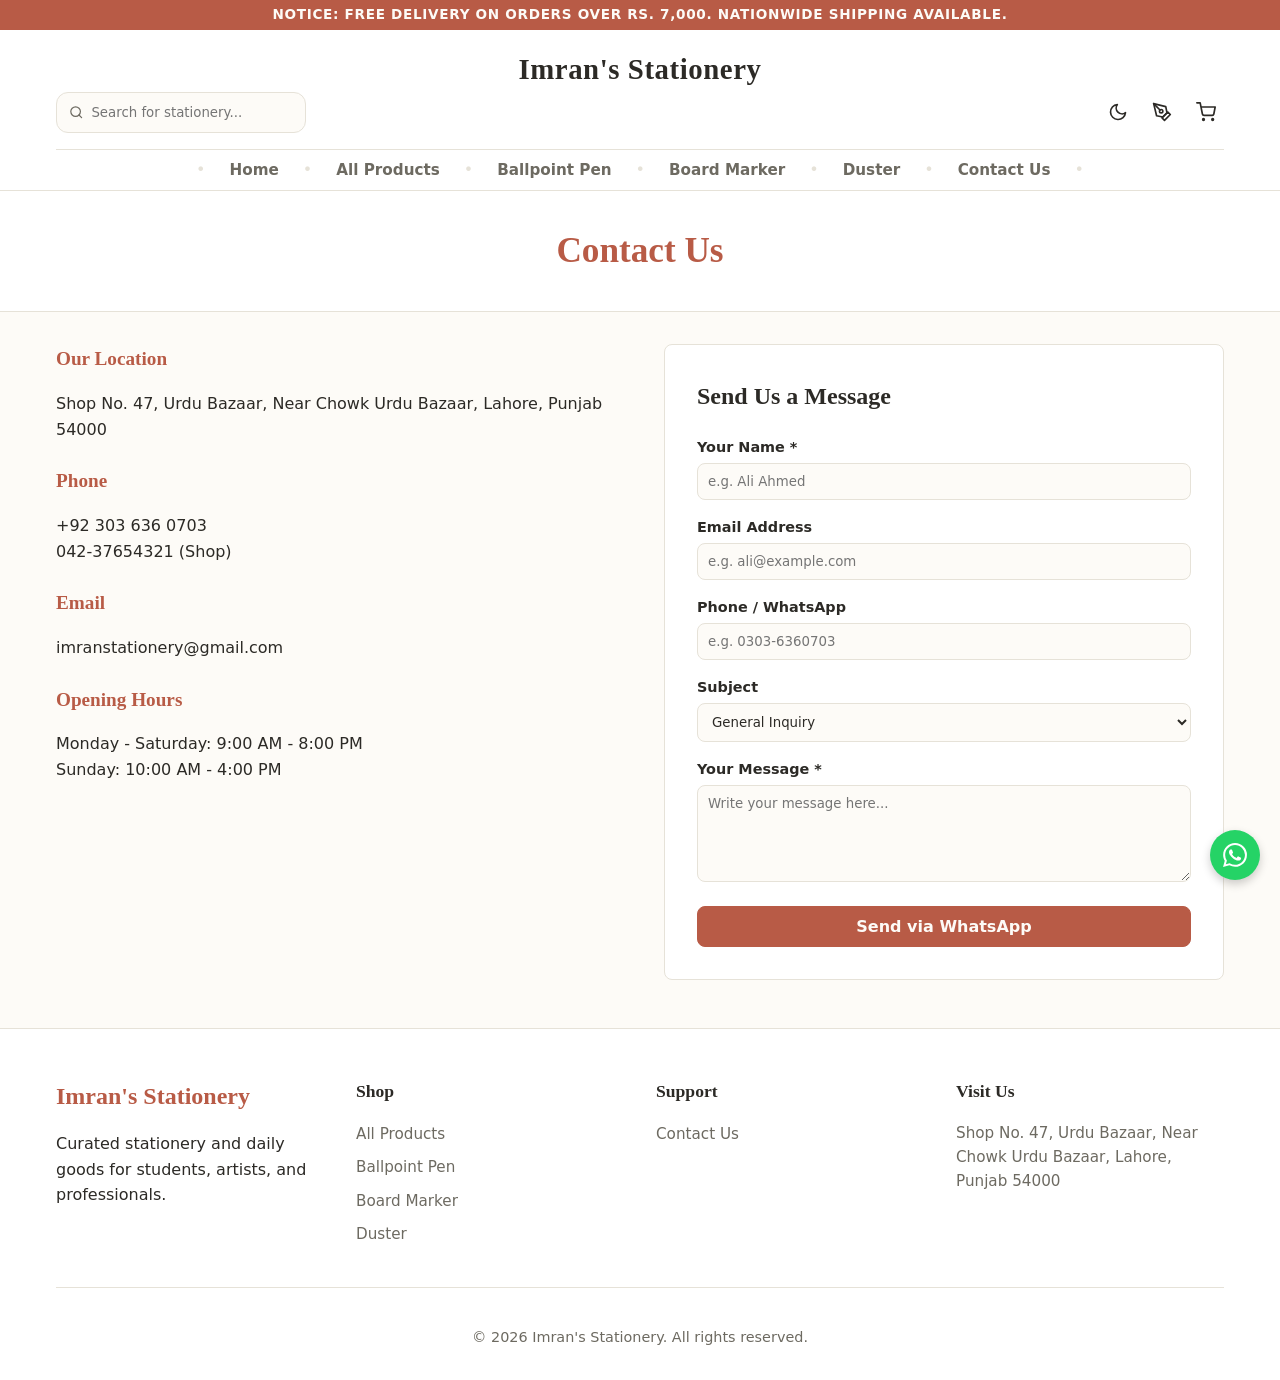
==== commit bc563e04: "feat: add 'Other' custom subject input to contact form" ====
--- a/contact.html
+++ b/contact.html
@@ -36,7 +36,7 @@
             <div class="contact-item">
               <div>
                 <h3>Our Location</h3>
-                <p>Shop No. 47, Urdu Bazaar,<br />Near Chowk Urdu Bazaar,<br />Lahore, Punjab 54000</p>
+                <p data-address></p>
               </div>
             </div>
 
@@ -44,8 +44,8 @@
               <div>
                 <h3>Phone</h3>
                 <p>
-                  <a href="tel:+923036360703">+92 303 636 0703</a><br />
-                  <a href="tel:+924237654321">042-37654321</a> (Shop)
+                  <a href="#" data-phone></a><br />
+                  <a href="#" data-shop-phone></a> (Shop)
                 </p>
               </div>
             </div>
@@ -53,7 +53,7 @@
             <div class="contact-item">
               <div>
                 <h3>Email</h3>
-                <p><a href="mailto:imranstationery@gmail.com">imranstationery@gmail.com</a></p>
+                <p><a href="#" data-email></a></p>
               </div>
             </div>
 
@@ -81,7 +81,7 @@
               </div>
               <div class="form-group">
                 <label for="phone">Phone / WhatsApp</label>
-                <input type="tel" id="phone" name="phone" placeholder="e.g. 0303-6360703" />
+                <input type="tel" id="phone" name="phone" data-phone-placeholder />
               </div>
               <div class="form-group">
                 <label for="subject">Subject</label>
@@ -91,6 +91,10 @@
                   <option value="availability">Product Availability</option>
                   <option value="other">Other</option>
                 </select>
+              </div>
+              <div class="form-group" id="other-subject-group" style="display: none;">
+                <label for="other-subject">Please specify</label>
+                <input type="text" id="other-subject" name="other-subject" placeholder="What is this regarding?" />
               </div>
               <div class="form-group">
                 <label for="message">Your Message *</label>
--- a/css/style.css
+++ b/css/style.css
@@ -89,25 +89,9 @@
 .btn-block { width: 100%; }
 
 .card-action {
-  position: absolute;
-  bottom: var(--sp-md);
-  left: 50%;
-  transform: translateX(-50%);
-  background: var(--color-surface);
-  color: var(--color-text);
-  border: 1px solid var(--color-border);
-  padding: 8px 16px;
-  border-radius: var(--radius);
-  font-size: 0.85rem;
-  font-weight: 600;
-  opacity: 0;
-  transition: all var(--transition);
-  white-space: nowrap;
-  box-shadow: 0 4px 6px rgba(0,0,0,0.1);
-}
-
-.product-img-wrap:hover .card-action {
-  opacity: 1;
+  margin-top: auto;
+  padding: 8px;
+  font-size: 0.9rem;
 }
 
 .card-action:hover {
@@ -370,7 +354,7 @@
 
 .qv { border: none; padding: 0; position: relative; border-radius: var(--radius-lg); background: var(--color-surface); color: var(--color-text); max-width: 800px; width: 95%; max-height: 90vh; overflow-y: auto; box-shadow: 0 10px 30px rgba(0,0,0,0.2); }
 .qv::backdrop { background: rgba(0,0,0,0.6); }
-.qv-close { position: absolute; top: 15px; right: 15px; background: rgba(255,255,255,0.8); border: none; font-size: 1.5rem; width: 32px; height: 32px; border-radius: 50%; cursor: pointer; display: flex; align-items: center; justify-content: center; z-index: 10; color: #333; }
+.qv-close { position: absolute; top: 15px; right: 15px; background: var(--color-surface); border: none; font-size: 1.5rem; width: 32px; height: 32px; border-radius: 50%; cursor: pointer; display: flex; align-items: center; justify-content: center; z-index: 10; color: var(--color-text); }
 .qv-img { width: 100%; height: 350px; object-fit: contain; background: var(--img-bg); }
 .qv-body { padding: var(--sp-xl); }
 .qv-name { font-size: 1.8rem; margin-bottom: 8px; color: var(--color-primary); padding-right: 60px; }
